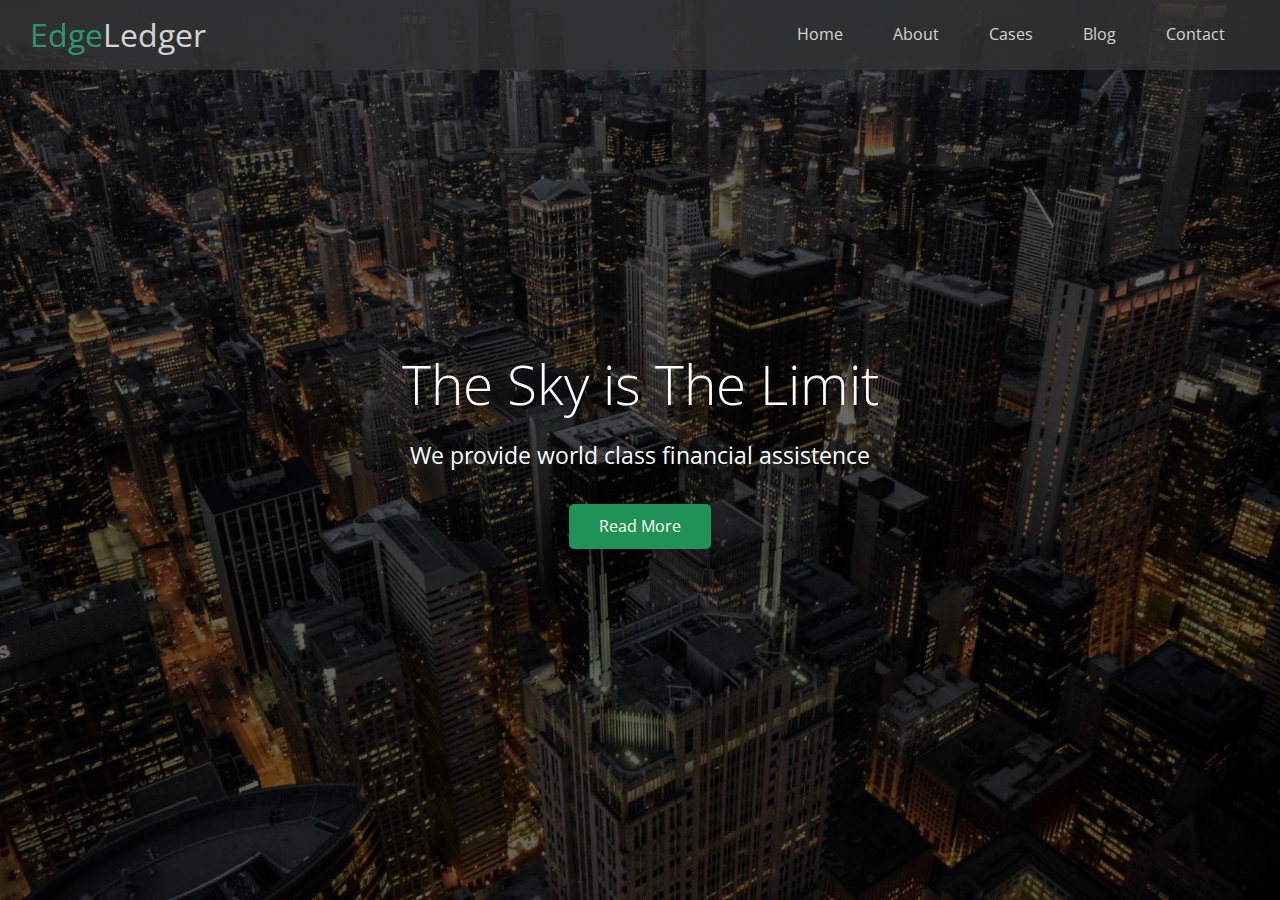
==== index.html @ a3fbee96 "first commit" ====
<!DOCTYPE html>
<html lang="en">
<head>
    <meta charset="UTF-8">
    <meta name="viewport" content="width=device-width, initial-scale=1.0">
    <link rel="stylesheet" href="https://cdnjs.cloudflare.com/ajax/libs/font-awesome/6.4.2/css/all.min.css" integrity="sha512-z3gLpd7yknf1YoNbCzqRKc4qyor8gaKU1qmn+CShxbuBusANI9QpRohGBreCFkKxLhei6S9CQXFEbbKuqLg0DA==" crossorigin="anonymous" referrerpolicy="no-referrer" />
    <link rel="stylesheet" href="css/utilities.css">
    <link rel="stylesheet" href="css/style.css">
    <title>Welcome to EdgeLedger</title>
</head>
<body>
    <header class="hero">
        <div id="navbar" class="navbar">
            <h1 class="logo">
                <span class="text-primary"><i class="fas fa-book-open"> </i> Edge</span>Ledger
            </h1>
            <nav>
                <ul>
                    <li><a href="#home">Home</a></li>
                    <li><a href="#about">About</a></li>
                    <li><a href="#cases">Cases</a></li>
                    <li><a href="#blog">Blog</a></li>
                    <li><a href="#contact">Contact</a></li>
                </ul>
            </nav>
        </div>
        <div class="content">
            <h1>The Sky is The Limit</h1>
            <p>We provide world class financial assistence</p>
            <a href="#about" class="btn btn-primary"><i class="fas fa-chevron-right"></i> Read More</a>
        </div>
    </header>
</body>
</html>
---- css/utilities.css ----
/* Text Colors */

.text-primary {
  color: #2fb57d;
}

.text-secondary {
  color: #0284d0;
}

/* Button */

.btn {
    cursor: pointer;
    display: inline-block;
    padding: 10px 30px;
    border: none;
    border-radius: 5px;
}

.btn:hover {
    opacity: 0.9;
    transition: .9s;
}

.btn-primary {
    background : #1f9355;
    color: #fff;
}

.btn-secondary {
    background : #0284d0;
    color: #fff;
}

.btn-dark {
    background : #333;
    color: #fff;
}

.btn-light {
    background : #f4f4f4;
    color: #333;
}
---- css/style.css ----
@import url('https://fonts.googleapis.com/css2?family=Oleo+Script+Swash+Caps&family=Open+Sans:wght@300;400&family=Rubik:wght@400;500;600;700&display=swap');

* {
    box-sizing: border-box;
    padding: 0;
    margin: 0;
}

body {
    font-family: 'Open Sans', sans-serif;
    background: #fff;
    color: #333;
    line-height: 1.6;
}

ul {
    list-style: none;
}

a {
    color: #333;
    text-decoration: none;
}

h1,h2 {
    font-weight: 300;
    line-height: 1.2;
}

p {
    margin: 10px 0;
}

img {
    width: 100%;
}

/* Navbar */

.navbar {
    display: flex;
    align-items: center;
    justify-content: space-between;
    background-color: #333;
    color: #fff;
    opacity: 0.8;
    width: 100%;
    height: 70px;
    position: fixed;
    top: 0;
    padding: 0 30px;
}

.navbar a {
    color: #fff;
    padding: 10px 20px;
    margin: 0 5px;
}

.navbar a:hover {
    border-bottom: #2fb57d 2px solid;
    transition: .5s ease-in-out;
}

.navbar ul {

    display: flex;
}

.navbar .logo {
    font-weight: 400;
}

/* Header */

.hero {
    background: url(../img/home/showcase.jpg) no-repeat center center/cover;
    height: 100vh;
    position: relative;
    color: #fff;
}

.hero .content {
    display: flex;
    flex-direction: column;
    align-items: center;
    justify-content: center;
    text-align: center;
    height: 100%;
    padding: 0 20px;
}

.hero .content h1 {
    font-size: 55px;
}

.hero .content p {
    font-size: 23px;
    max-width: 600px;
    margin: 20px 0 30px;
}

.hero::before {
    content: '';
    position: absolute;
    top: 0;
    left: 0;
    width: 100%;
    height: 100%;
    background: rgba(0, 0, 0,.6);
}

.hero * {
    z-index: 10;
}
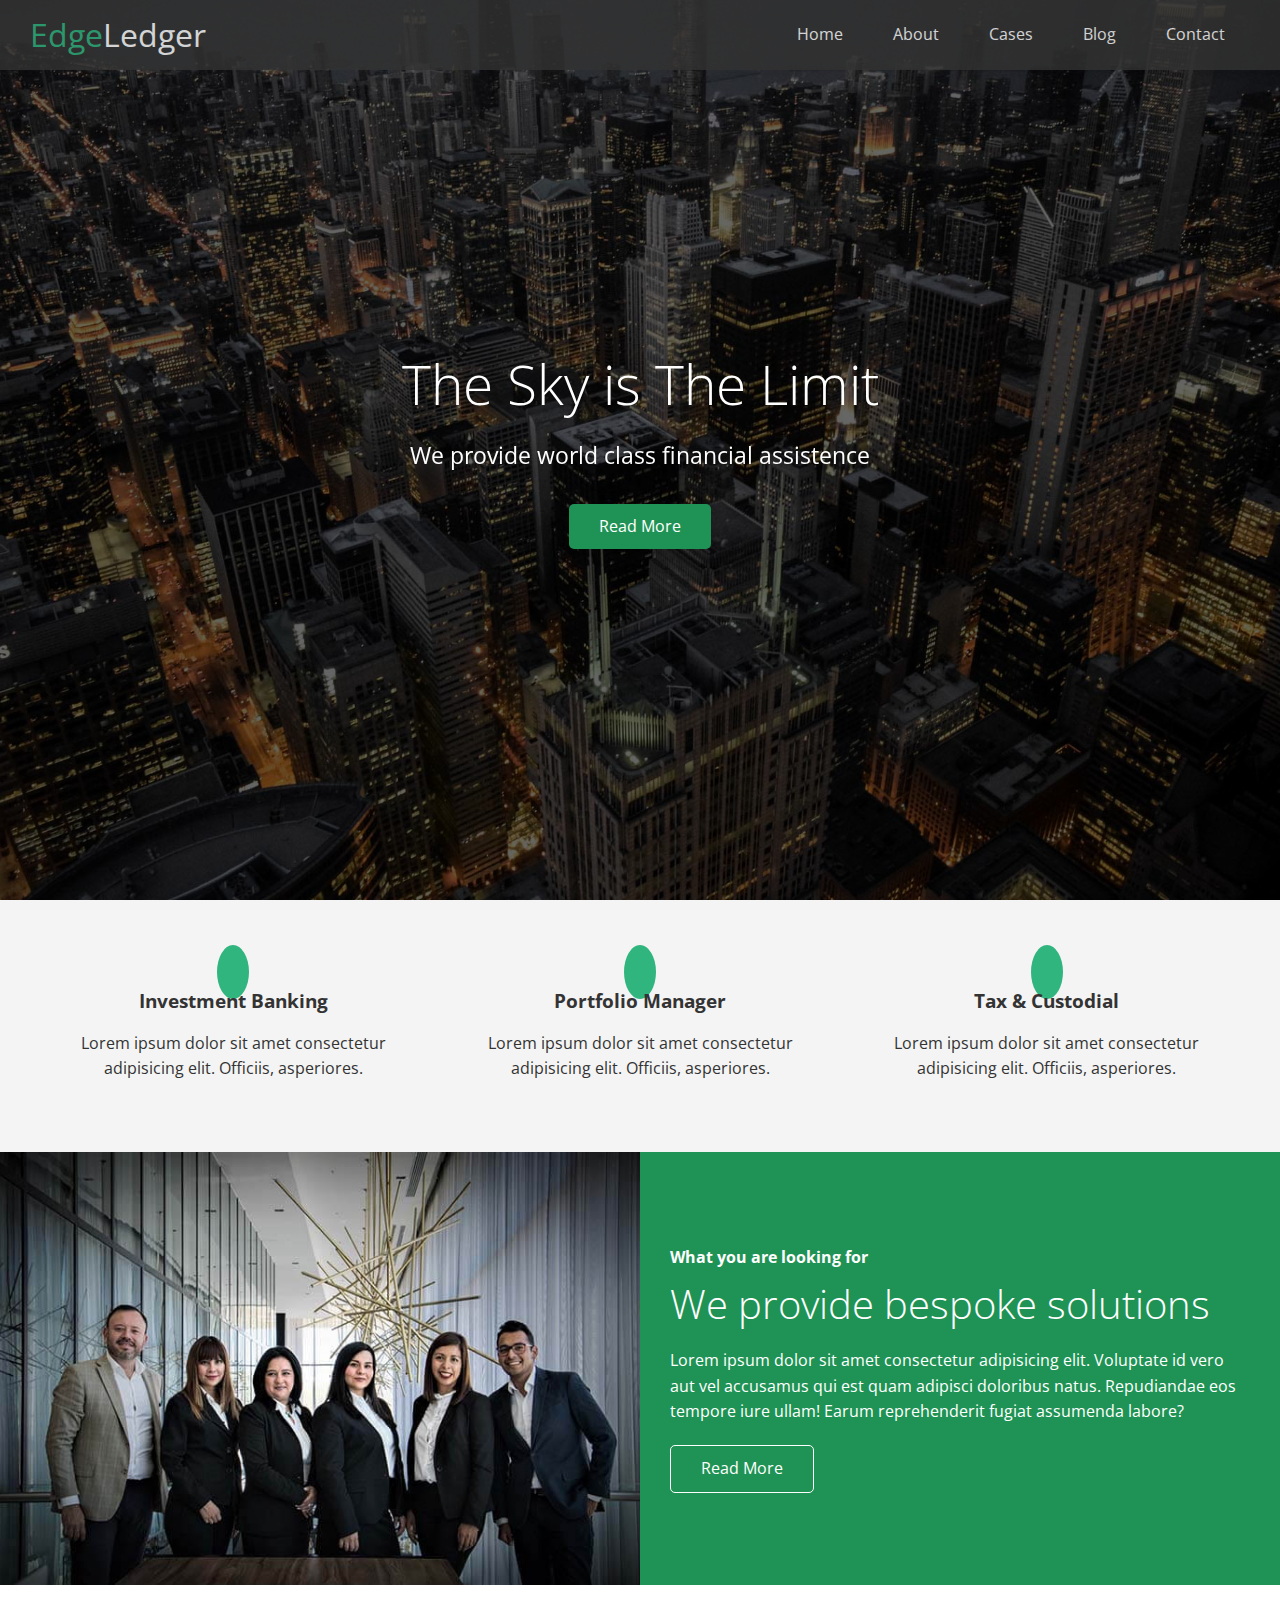
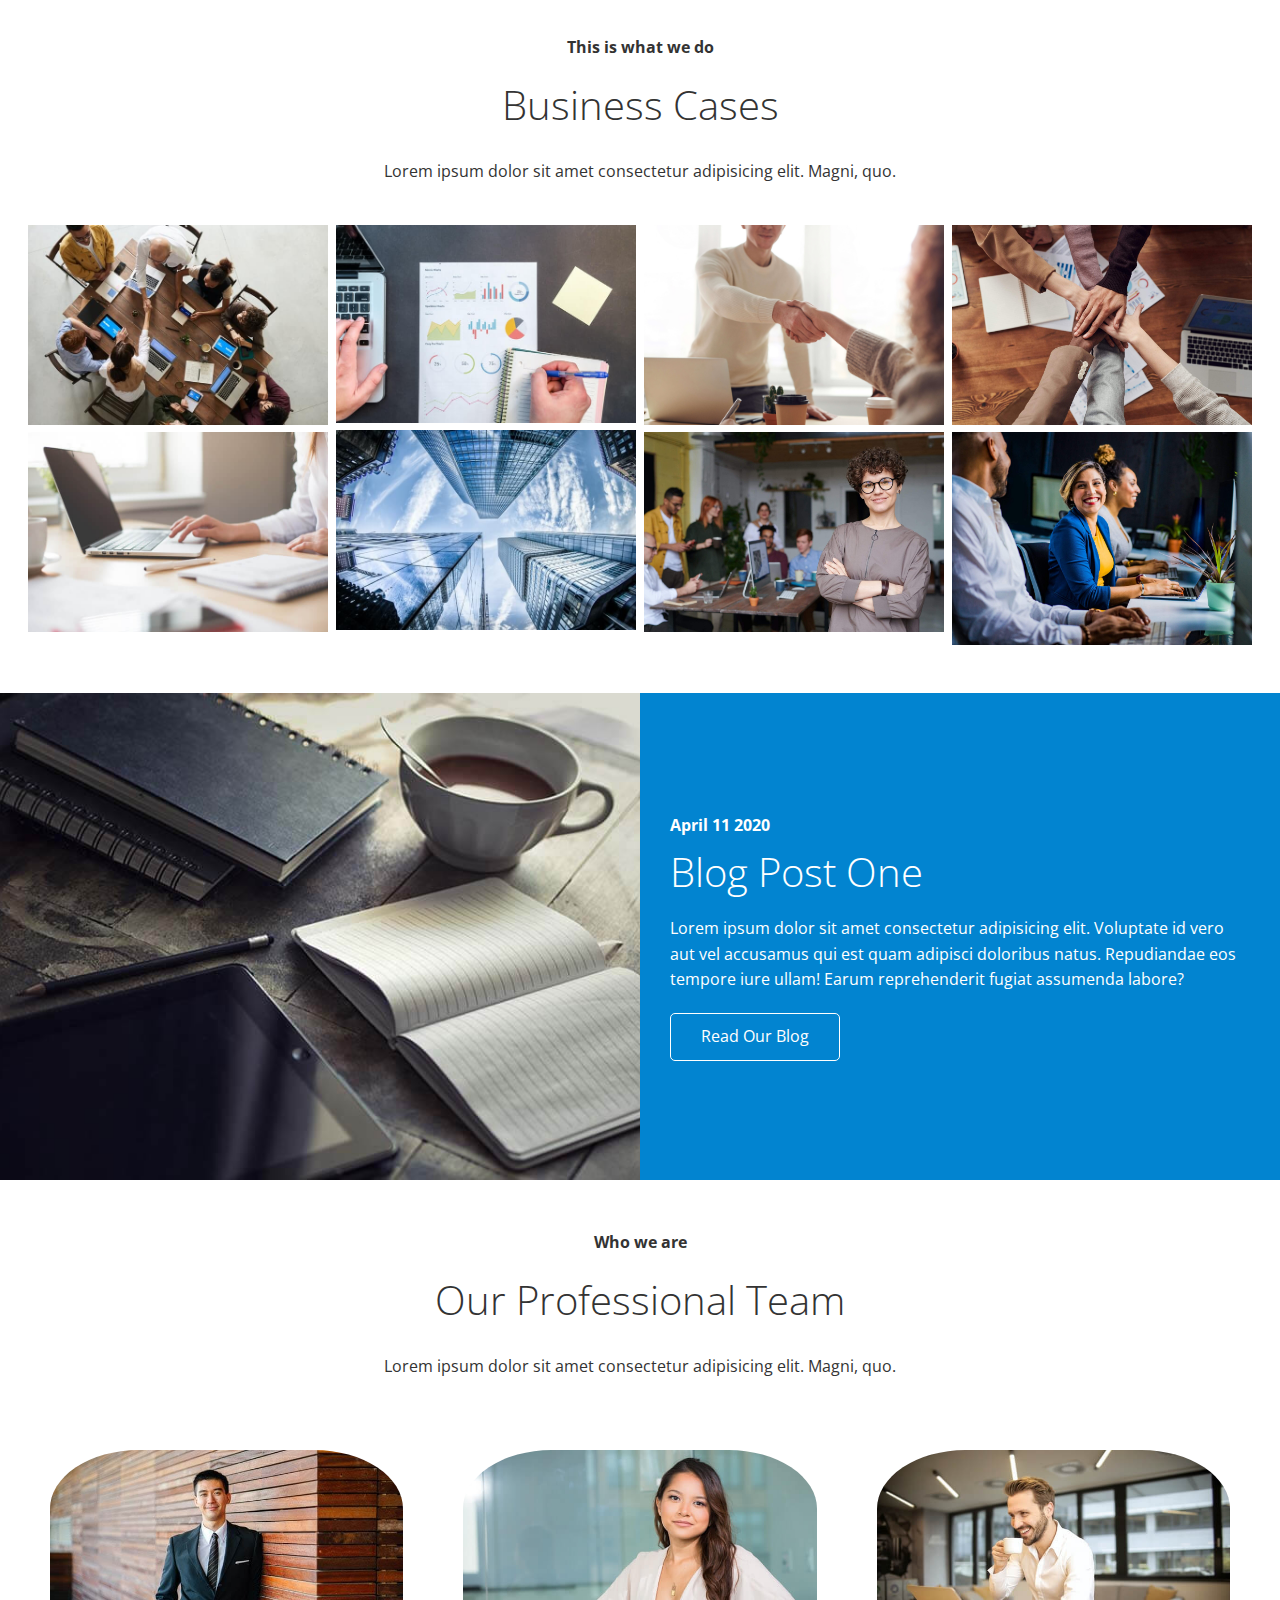
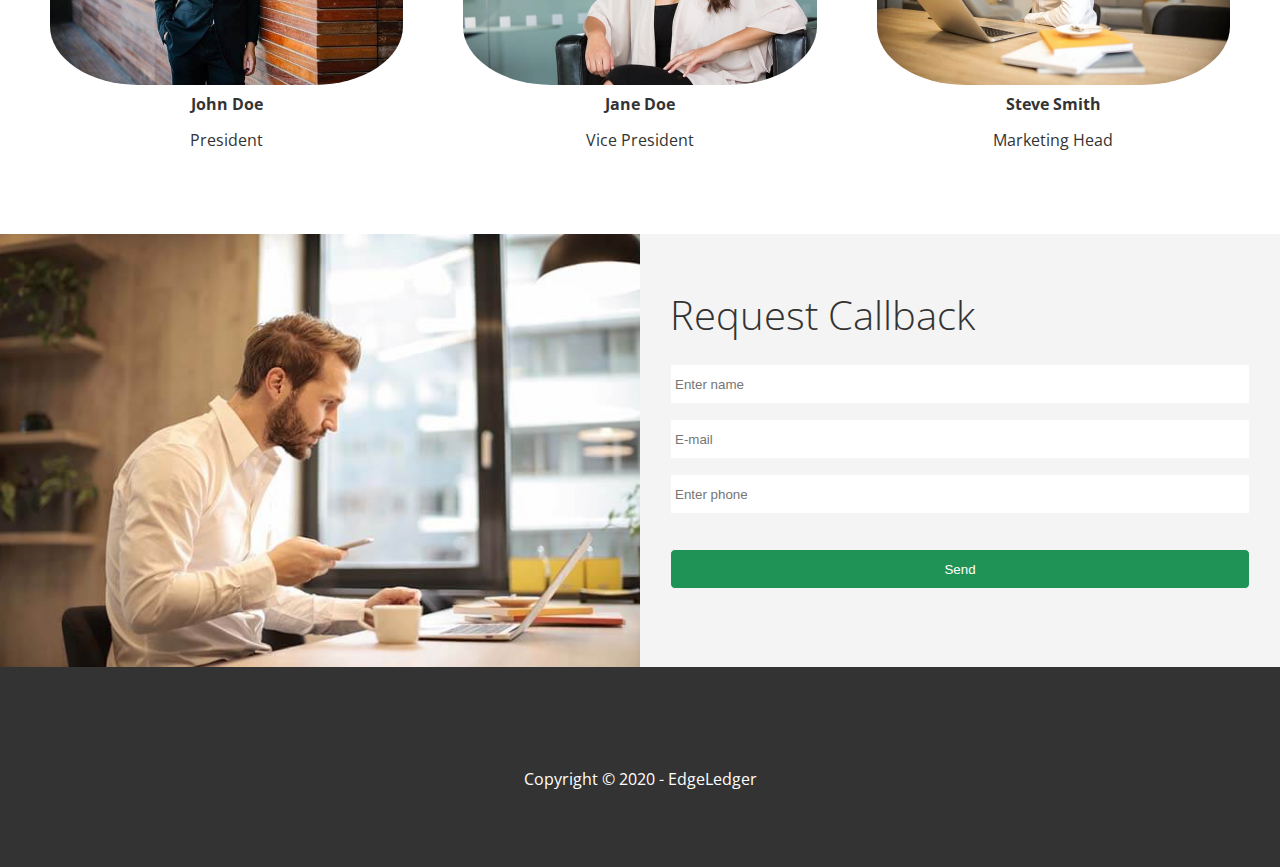
==== commit db148c68: "index.html done and added blog page." ====
--- a/index.html
+++ b/index.html
@@ -30,5 +30,172 @@
             <a href="#about" class="btn btn-primary"><i class="fas fa-chevron-right"></i> Read More</a>
         </div>
     </header>
+
+    <main>
+        <!-- About: icons -->
+        <section id="about" class="icons bg-light">
+            <div class="flex-items">
+                <div>
+                    <i class="fas fa-university fa-2x"></i>
+                    <div>
+                        <h3>Investment Banking</h3>
+                        <p>Lorem ipsum dolor sit amet consectetur adipisicing elit. Officiis, asperiores.</p>
+                    </div>
+                </div>
+                <div>
+                    <i class="fas fa-book-reader fa-2x"></i>
+                    <div>
+                        <h3>Portfolio Manager</h3>
+                        <p>Lorem ipsum dolor sit amet consectetur adipisicing elit. Officiis, asperiores.</p>
+                    </div>
+                </div>
+                <div>
+                    <i class="fas fa-pencil-alt fa-2x"></i>
+                    <div>
+                        <h3>Tax & Custodial</h3>
+                        <p>Lorem ipsum dolor sit amet consectetur adipisicing elit. Officiis, asperiores.</p>
+                    </div>
+                </div>
+            </div>
+        </section>
+        
+        <!-- About : Solutions -->
+        <section class="solutions flex-columns">
+            <div class="row">
+                <div class="column">
+                    <div class="column-1">
+                        <img src="img/home/people.jpg" alt="">
+                    </div>
+                </div>
+                <div class="column">
+                    <div class="column-2 bg-primary">
+                        <h4>What you are looking for</h4>
+                        <h2>We provide bespoke solutions</h2>
+                        <p>Lorem ipsum dolor sit amet consectetur adipisicing elit. Voluptate id vero aut vel accusamus qui est quam adipisci doloribus natus. Repudiandae eos tempore iure ullam! Earum reprehenderit fugiat assumenda labore?</p>
+                        <a href="" class="btn btn-outline">
+                            <i class="fas fa-chevron"></i> Read More
+                        </a>
+                    </div>
+                </div>
+            </div>
+        </section>
+
+        <!-- Cases -->
+
+        <section id="cases" class="cases flex-grid section-padding">
+            <header class="section-header">
+                <h4>This is what we do</h4>
+                <h2>Business Cases</h2>
+                <p>Lorem ipsum dolor sit amet consectetur adipisicing elit. Magni, quo.</p>
+            </header>
+            <div class="row">
+                <div class="column">
+                    <img src="img/cases/cases1.jpg" alt="">
+                    <img src="img/cases/cases2.jpg" alt="">
+                </div>
+                <div class="column">
+                    <img src="img/cases/cases3.jpg" alt="">
+                    <img src="img/cases/cases4.jpg" alt="">
+                </div>
+                <div class="column">
+                    <img src="img/cases/cases5.jpg" alt="">
+                    <img src="img/cases/cases6.jpg" alt="">
+                </div>
+                <div class="column">
+                    <img src="img/cases/cases7.jpg" alt="">
+                    <img src="img/cases/cases8.jpg" alt="">
+                </div>
+            </div>
+        </section>
+
+        <!-- Blog -->
+        <section id="blog" class="blog flex-columns flex-reverse">
+            <div class="row">
+                <div class="column">
+                    <div class="column-1">
+                        <img src="img/home/blog.jpg" alt="">
+                    </div>
+                </div>
+                <div class="column">
+                    <div class="column-2 bg-secondary">
+                        <h4>April 11 2020</h4>
+                        <h2>Blog Post One</h2>
+                        <p>Lorem ipsum dolor sit amet consectetur adipisicing elit. Voluptate id vero aut vel accusamus qui est quam adipisci doloribus natus. Repudiandae eos tempore iure ullam! Earum reprehenderit fugiat assumenda labore?</p>
+                        <a href="blog.html" class="btn btn-outline">
+                            <i class="fas fa-chevron"></i> Read Our Blog
+                        </a>
+                    </div>
+                </div>
+            </div>
+        </section>
+
+        <!-- Team -->
+        <section id="team" class="team section-padding">
+            <header class="section-header">
+                <h4>Who we are</h4>
+                <h2>Our Professional Team</h2>
+                <p>Lorem ipsum dolor sit amet consectetur adipisicing elit. Magni, quo.</p>
+            </header>
+            <div class="flex-items">
+                <div>
+                    <img src="img/team/person1.jpg" alt="">
+                    <h4>John Doe</h4>
+                    <p>President</p>
+                </div>
+                <div>
+                    <img src="img/team/person2.jpg" alt="">
+                    <h4>Jane Doe</h4>
+                    <p>Vice President</p>
+                </div>
+                <div>
+                    <img src="img/team/person3.jpg" alt="">
+                    <h4>Steve Smith</h4>
+                    <p>Marketing Head</p>
+                </div>
+            </div>
+        </section>
+
+        <!-- Contact -->
+
+        <section id="contact" class="contact flex-columns">
+            <div class="row">
+                <div class="column">
+                    <div class="column-1">
+                        <img src="img/home/contact.jpg" alt="">
+                    </div>
+                </div>
+                <div class="column">
+                    <div class="column-2 bg-light">
+                        <h2>Request Callback</h2>
+                        <form action="" class="callback-form">
+                            <div class="form-control">
+                                <label for="name"></label>
+                                <input type="text" name="name" id="name" placeholder="Enter name">
+                            </div>
+                            <div class="form-control">
+                                <label for="email"></label>
+                                <input type="email" name="email" id="email" placeholder="E-mail">
+                            </div>
+                            <div class="form-control">
+                                <label for="phone"></label>
+                                <input type="text" name="phone" id="phone" placeholder="Enter phone">
+                            </div>
+                            <input type="submit" value="Send" id="submit" class="btn">
+                        </form>
+                    </div>
+                </div>
+            </div>
+        </section>
+    </main>
+
+    <footer class="footer bg-dark">
+        <div class="social">
+            <a href="" class="i fab fa-facebook fa-2x"></a>
+            <a href="" class="i fab fa-twitter fa-2x"></a>
+            <a href="" class="i fab fa-youtube fa-2x"></a>
+            <a href="" class="i fab fa-linkedin fa-2x"></a>
+        </div>
+        <p>Copyright &copy; 2020 - EdgeLedger</p>
+    </footer>
 </body>
 </html>--- a/css/utilities.css
+++ b/css/utilities.css
@@ -16,6 +16,8 @@
     padding: 10px 30px;
     border: none;
     border-radius: 5px;
+    background : #1f9355;
+    color: #fff;
 }
 
 .btn:hover {
@@ -23,22 +25,128 @@
     transition: .9s;
 }
 
-.btn-primary {
+.btn-primary , .bg-primary{
     background : #1f9355;
     color: #fff;
 }
 
-.btn-secondary {
+.btn-secondary, .bg-secondary {
     background : #0284d0;
     color: #fff;
 }
 
-.btn-dark {
+.btn-dark, .bg-dark{
     background : #333;
     color: #fff;
 }
 
-.btn-light {
+.btn-light, .bg-light {
     background : #f4f4f4;
     color: #333;
-}+}
+
+.btn-outline {
+    background: transparent;
+    border: 1px solid #fff;
+}
+
+/* Flex Items */
+
+.flex-items {
+    display: flex;
+    text-align: center;
+    justify-content: center;
+    text-align: center;
+    height: 100%;
+}
+
+.flex-items > div {
+    padding: 30px;
+}
+
+/* Flex columns */
+
+.flex-columns .flex-reverse .row {
+    flex-direction: row-reverse;
+}
+
+.flex-columns .row {
+    display: flex;
+    flex-direction: row;
+    flex-wrap: wrap;
+    width: 100%;
+}
+
+.flex-columns .column {
+    display: flex;
+    flex-direction: column;
+    flex-basis: 100%;
+    flex: 1;
+}
+
+.flex-columns .column .column-1,
+.flex-columns .column .column-2 {
+    height: 100%;
+}
+
+.flex-columns img {
+    width: 100%;
+    height: 100%;
+    object-fit: cover;
+}
+
+.flex-columns .column-2 {
+    display: flex;
+    flex-direction: column;
+    align-items: flex-start;
+    justify-content: center;
+    padding: 30px;
+}
+
+.flex-columns h2 {
+    font-size: 40px;
+    font-weight: 100;
+}
+
+.flex-columns h4 {
+    margin-bottom: 10px;
+}
+
+.flex-columns p {
+    margin: 20px 0;
+}
+
+/* Section header */
+
+.section-header {
+    padding: 30px;
+    display: flex;
+    flex-direction: column;
+    align-items: center;
+    justify-content: center;
+    text-align: center;
+}
+
+.section-header h2 {
+    font-size: 40px;
+    margin: 20px 0;
+}
+
+.section-padding {
+    padding: 20px 20px 40px;
+}
+
+/* flex grid */
+
+.flex-grid .row {
+    display: flex;
+    flex-wrap: wrap;
+    padding: 0 4px;
+}
+
+.flex-grid .column {
+    flex: 25%;
+    width: 100px;
+    padding: 0 4px;
+}
+
--- a/css/style.css
+++ b/css/style.css
@@ -112,4 +112,120 @@
 
 .hero * {
     z-index: 10;
+}
+
+.hero .blog {
+    background: url(../img/home/blog.jpg) no-repeat center center/cover;
+    height: 30vh;
+}
+
+/* Icons */
+
+.icons {
+    padding: 30px;
+}
+
+.icons h3 {
+    font-weight: bold;
+    margin-bottom: 15px;
+}
+
+.icons i {
+    background-color: #2fb57d;
+    color: #fff;
+    padding: 1rem;
+    border-radius: 50%;
+    margin-bottom: 15px;
+}
+
+.cases img:hover {
+    opacity: 0.7;
+}
+
+.team img {
+    border-radius: 25%;
+}
+
+/* Callback Form */
+
+.callback-form {
+    width: 100%;
+    padding: 20px 0;
+}
+
+.callback-form label {
+    display: block;
+    margin-bottom: 5px;
+}
+
+.callback-form .form-control {
+    margin-bottom: 15px;
+}
+
+.callback-form input {
+    width: 100%;
+    padding: 4px;
+    height: 40px;
+    border: #f5f5f5 1px solid;
+}
+
+.callback-form input:focus{
+    outline-color: #2fb57d;
+}
+
+.callback-form .btn {
+    padding: 12px 0;
+    margin-top: 20px;
+}
+
+/* Footer */
+
+.footer {
+    display: flex;
+    flex-direction: column;
+    align-items: center;
+    justify-content: center;
+    text-align: center;
+    height: 200px;
+}
+
+.footer a {
+    color: #fff;
+}
+
+.footer a:hover {
+    color: #2fb57d;
+    transition: .3s;
+}
+
+.footer .social > * {
+    margin-right: 30px;
+}
+
+/* Mobile */
+
+@media (max-width: 768px) {
+    .navbar {
+        flex-direction: column;
+        height: 120px;
+        padding: 20px;
+    }
+
+    .navbar a {
+        padding: 10px 10px;
+        margin: 0 3px;
+    }
+
+    .flex-items {
+        flex-direction: column;
+    }
+
+    .flex-columns .column, .flex-grid .column {
+        flex: 100%;
+        max-width: 100%;
+    }
+
+    .team img {
+        width: 70%
+    };
 }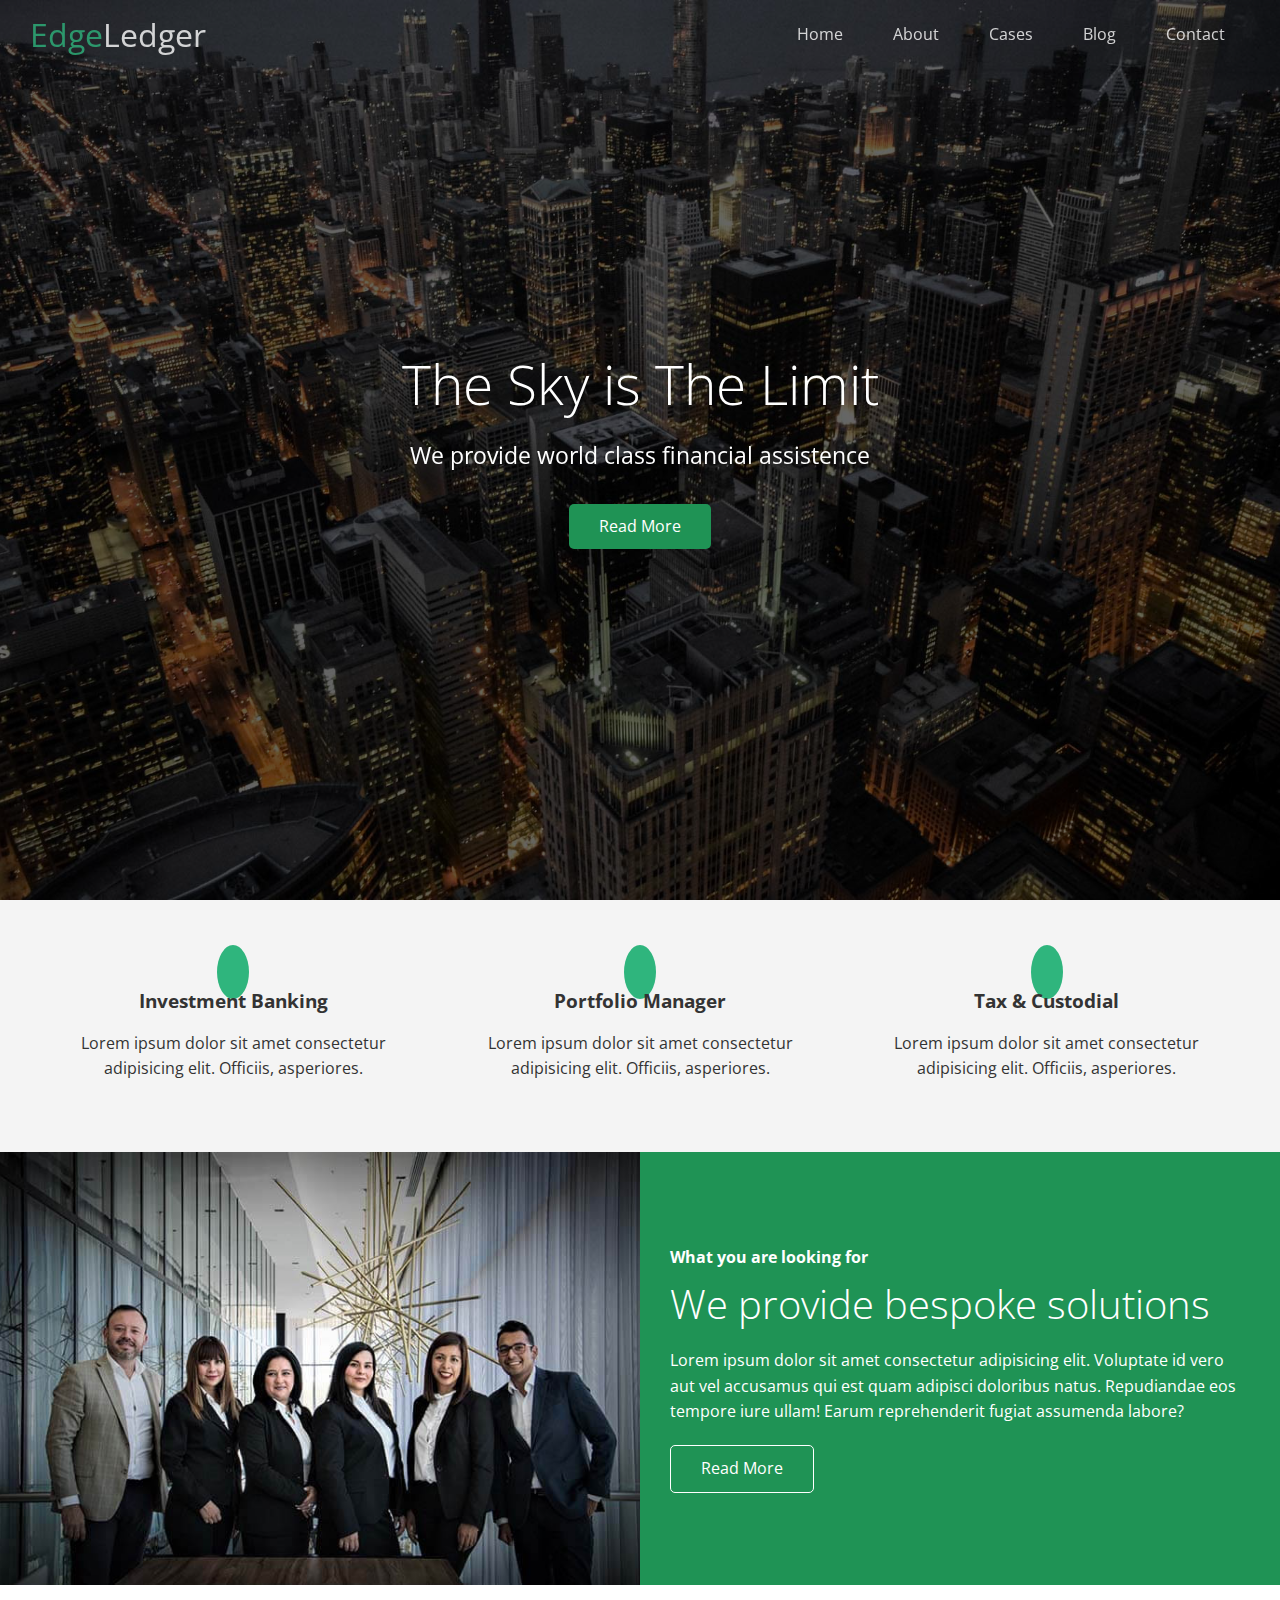
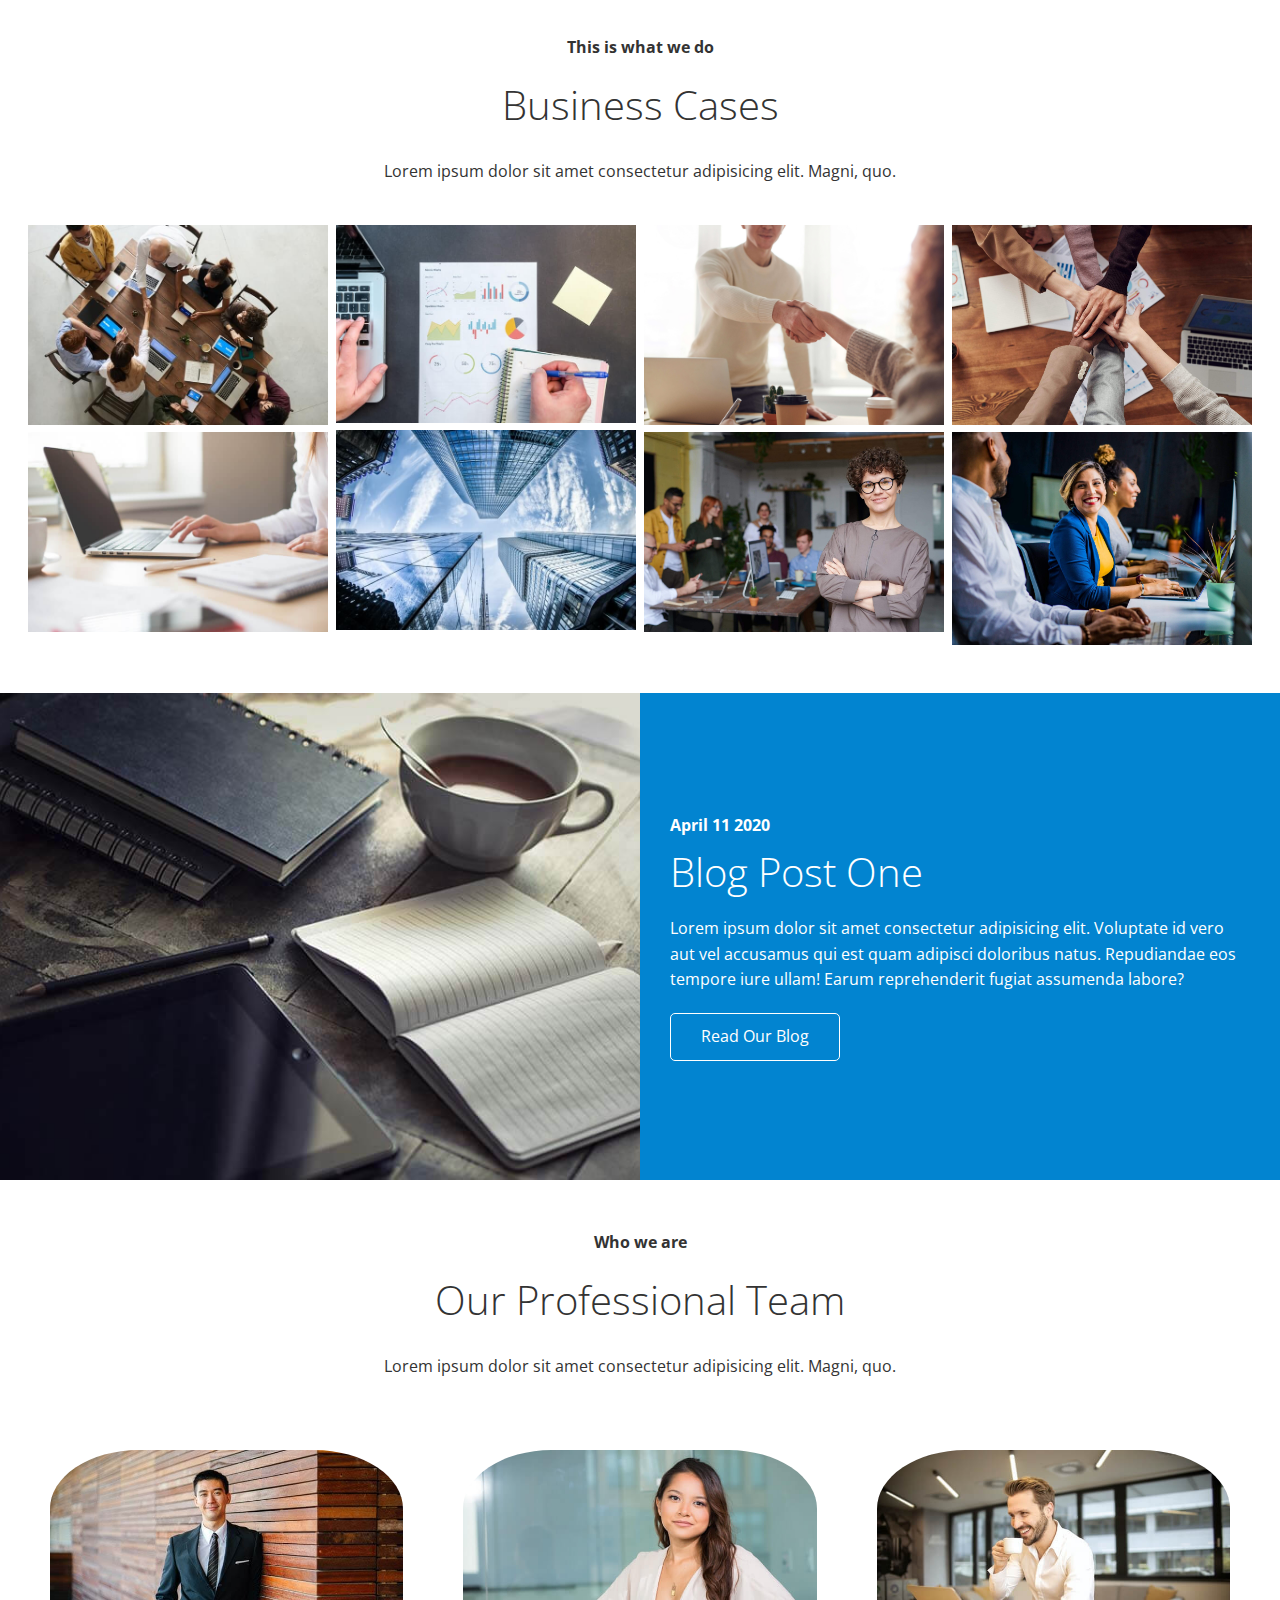
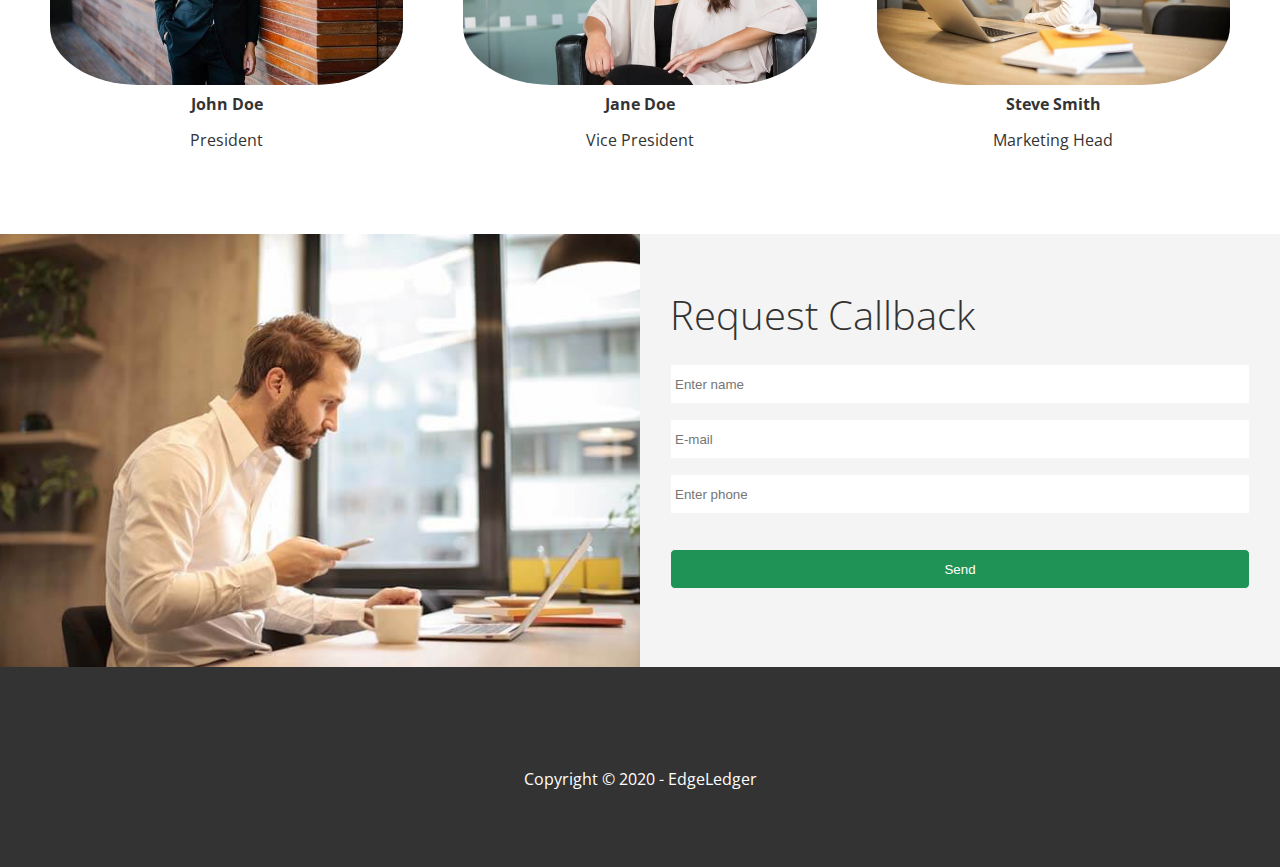
==== commit 61c39356: "added js and css files for lightbox" ====
--- a/index.html
+++ b/index.html
@@ -5,12 +5,13 @@
     <meta name="viewport" content="width=device-width, initial-scale=1.0">
     <link rel="stylesheet" href="https://cdnjs.cloudflare.com/ajax/libs/font-awesome/6.4.2/css/all.min.css" integrity="sha512-z3gLpd7yknf1YoNbCzqRKc4qyor8gaKU1qmn+CShxbuBusANI9QpRohGBreCFkKxLhei6S9CQXFEbbKuqLg0DA==" crossorigin="anonymous" referrerpolicy="no-referrer" />
     <link rel="stylesheet" href="css/utilities.css">
+    <link rel="stylesheet" href="css/lightbox.min.css">
     <link rel="stylesheet" href="css/style.css">
     <title>Welcome to EdgeLedger</title>
 </head>
-<body>
+<body id="home">
     <header class="hero">
-        <div id="navbar" class="navbar">
+        <div id="navbar" class="navbar top">
             <h1 class="logo">
                 <span class="text-primary"><i class="fas fa-book-open"> </i> Edge</span>Ledger
             </h1>
@@ -90,20 +91,36 @@
             </header>
             <div class="row">
                 <div class="column">
-                    <img src="img/cases/cases1.jpg" alt="">
-                    <img src="img/cases/cases2.jpg" alt="">
-                </div>
-                <div class="column">
-                    <img src="img/cases/cases3.jpg" alt="">
-                    <img src="img/cases/cases4.jpg" alt="">
-                </div>
-                <div class="column">
-                    <img src="img/cases/cases5.jpg" alt="">
-                    <img src="img/cases/cases6.jpg" alt="">
-                </div>
-                <div class="column">
-                    <img src="img/cases/cases7.jpg" alt="">
-                    <img src="img/cases/cases8.jpg" alt="">
+                    <a href="img/cases/cases1.jpg" data-lightbox="cases" data-title="Lorem ipsum dolor sit amet consectetur adipisicing elit. Magni, quo.">
+                        <img src="img/cases/cases1.jpg" alt="">
+                    </a>
+                    <a href="img/cases/cases2.jpg" data-lightbox="cases" data-title="Lorem ipsum dolor sit amet consectetur adipisicing elit. Magni, quo.">
+                        <img src="img/cases/cases2.jpg" alt="">
+                    </a>
+                </div>
+                <div class="column">
+                    <a href="img/cases/case3.jpg" data-lightbox="cases" data-title="Lorem ipsum dolor sit amet consectetur adipisicing elit. Magni, quo.">
+                        <img src="img/cases/cases3.jpg" alt="">
+                    </a>
+                    <a href="img/cases/cases4.jpg" data-lightbox="cases" data-title="Lorem ipsum dolor sit amet consectetur adipisicing elit. Magni, quo.">
+                        <img src="img/cases/cases4.jpg" alt="">
+                    </a>
+                </div>
+                <div class="column">
+                    <a href="img/cases/cases5.jpg" data-lightbox="cases" data-title="Lorem ipsum dolor sit amet consectetur adipisicing elit. Magni, quo.">
+                        <img src="img/cases/cases5.jpg" alt="">
+                    </a>
+                    <a href="img/cases/cases6.jpg" data-lightbox="cases" data-title="Lorem ipsum dolor sit amet consectetur adipisicing elit. Magni, quo.">
+                        <img src="img/cases/cases6.jpg" alt="">
+                    </a>
+                </div>
+                <div class="column">
+                    <a href="img/cases/cases7.jpg" data-lightbox="cases" data-title="Lorem ipsum dolor sit amet consectetur adipisicing elit. Magni, quo.">
+                        <img src="img/cases/cases7.jpg" alt="">
+                    </a>
+                    <a href="img/cases/cases8.jpg" data-lightbox="cases" data-title="Lorem ipsum dolor sit amet consectetur adipisicing elit. Magni, quo.">
+                        <img src="img/cases/cases8.jpg" alt="">
+                    </a>
                 </div>
             </div>
         </section>
@@ -197,5 +214,11 @@
         </div>
         <p>Copyright &copy; 2020 - EdgeLedger</p>
     </footer>
+    <script
+        src="https://code.jquery.com/jquery-3.6.0.min.js"
+        integrity="sha256-/xUj+3OJU5yExlq6GSYGSHk7tPXikynS7ogEvDej/m4="
+        crossorigin="anonymous"></script>
+    <script src="js/lightbox.min.js"></script>
+    <script src="js/main.js"></script>
 </body>
 </html>--- a/css/style.css
+++ b/css/style.css
@@ -49,6 +49,11 @@
     position: fixed;
     top: 0;
     padding: 0 30px;
+    transition: 0.5s;
+}
+
+.navbar.top {
+    background: transparent;
 }
 
 .navbar a {
@@ -178,6 +183,30 @@
     margin-top: 20px;
 }
 
+/* Post */
+
+.post {
+    padding: 50px 30px;
+}
+
+.post h2 {
+    font-size: 40px;
+    margin-bottom: 20px;
+    padding-bottom: 10px;
+    border-bottom: #ccc solid 1px;
+}
+
+.post .meta {
+    margin-bottom: 30px;
+}
+
+.post img {
+    width: 300px;
+    border-radius: 50%;
+    display: block;
+    margin: 0 auto 30px;
+}
+
 /* Footer */
 
 .footer {
